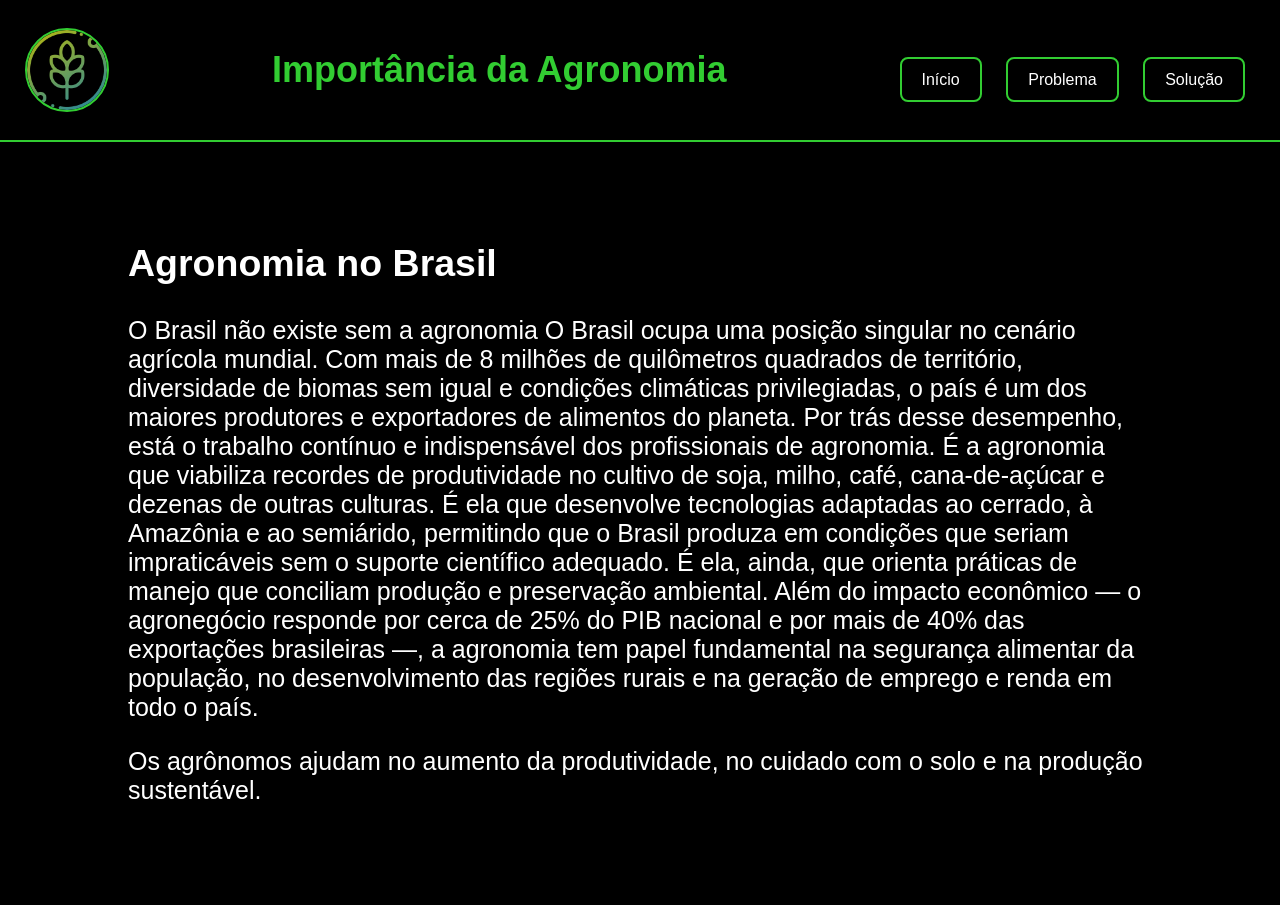
==== importancia.html @ 207a0b02 "ok" ====
<!DOCTYPE html>
<html lang="pt-br">

<head>
    <meta charset="UTF-8">
    <meta name="viewport" content="width=device-width, initial-scale=1.0">
    <title>Importância da Agronomia</title>
    <link rel="stylesheet" href="style.css">
</head>

<body>

    <header>
        <div class="logo-area">
            <img src="logo.png" alt="Logo Agro Forte" class="logo">
        </div>
        <h1>Importância da Agronomia</h1>

        <nav>
            <a href="index.html">Início</a>
            <a href="problema.html">Problema</a>
            <a href="solucao.html">Solução</a>
        </nav>
    </header>

    <section class="conteudo">
        <h2>Agronomia no Brasil</h2>

        <p>
            O Brasil não existe sem a agronomia
            O Brasil ocupa uma posição singular no cenário agrícola mundial. Com mais de 8 milhões de quilômetros
            quadrados de território, diversidade de biomas sem igual e condições climáticas privilegiadas, o país é um
            dos maiores produtores e exportadores de alimentos do planeta. Por trás desse desempenho, está o trabalho
            contínuo e indispensável dos profissionais de agronomia.
            É a agronomia que viabiliza recordes de produtividade no cultivo de soja, milho, café, cana-de-açúcar e
            dezenas de outras culturas. É ela que desenvolve tecnologias adaptadas ao cerrado, à Amazônia e ao
            semiárido, permitindo que o Brasil produza em condições que seriam impraticáveis sem o suporte científico
            adequado. É ela, ainda, que orienta práticas de manejo que conciliam produção e preservação ambiental.
            Além do impacto econômico — o agronegócio responde por cerca de 25% do PIB nacional e por mais de 40% das
            exportações brasileiras —, a agronomia tem papel fundamental na segurança alimentar da população, no
            desenvolvimento das regiões rurais e na geração de emprego e renda em todo o país.
        </p>

        <p>
            Os agrônomos ajudam no aumento da produtividade,
            no cuidado com o solo e na produção sustentável.
        </p>
    </section>

</body>

</html>
---- style.css ----
body {
    background-color: black;
    color: white;
    font-family: Arial, sans-serif;
    margin: 0;
}

header {
    display: flex;
    align-items: center;
    justify-content: space-between;
    flex-wrap: wrap;
    background-color: black;
    padding: 25px;
    text-align: center;
    border-bottom: 2px solid limegreen;
}

.logo {
    width: 80px;
    height: 80px;
    object-fit: cover;
    border: 2px solid limegreen;
    border-radius: 50%;
}

.logo-area {
    display: flex;
    align-items: center;
}

h1 {
    color: limegreen;
    font-size: 36px;
}

nav {
    margin-top: 20px;
}

nav a {
    color: white;
    text-decoration: none;
    margin: 10px;
    padding: 12px 20px;
    border: 2px solid limegreen;
    border-radius: 8px;
    transition: 0.3s;
}

nav a:hover {
    background-color: limegreen;
    color: black;
}

.inicio,
.conteudo {
    width: 80%;
    margin: 100px auto;
    font-size: 25px
}

 .agro{
    width:50%;
    display: block;
    margin: 0 auto;

}

.rodapé{
     width: 50%;
    margin: 25px auto;

}
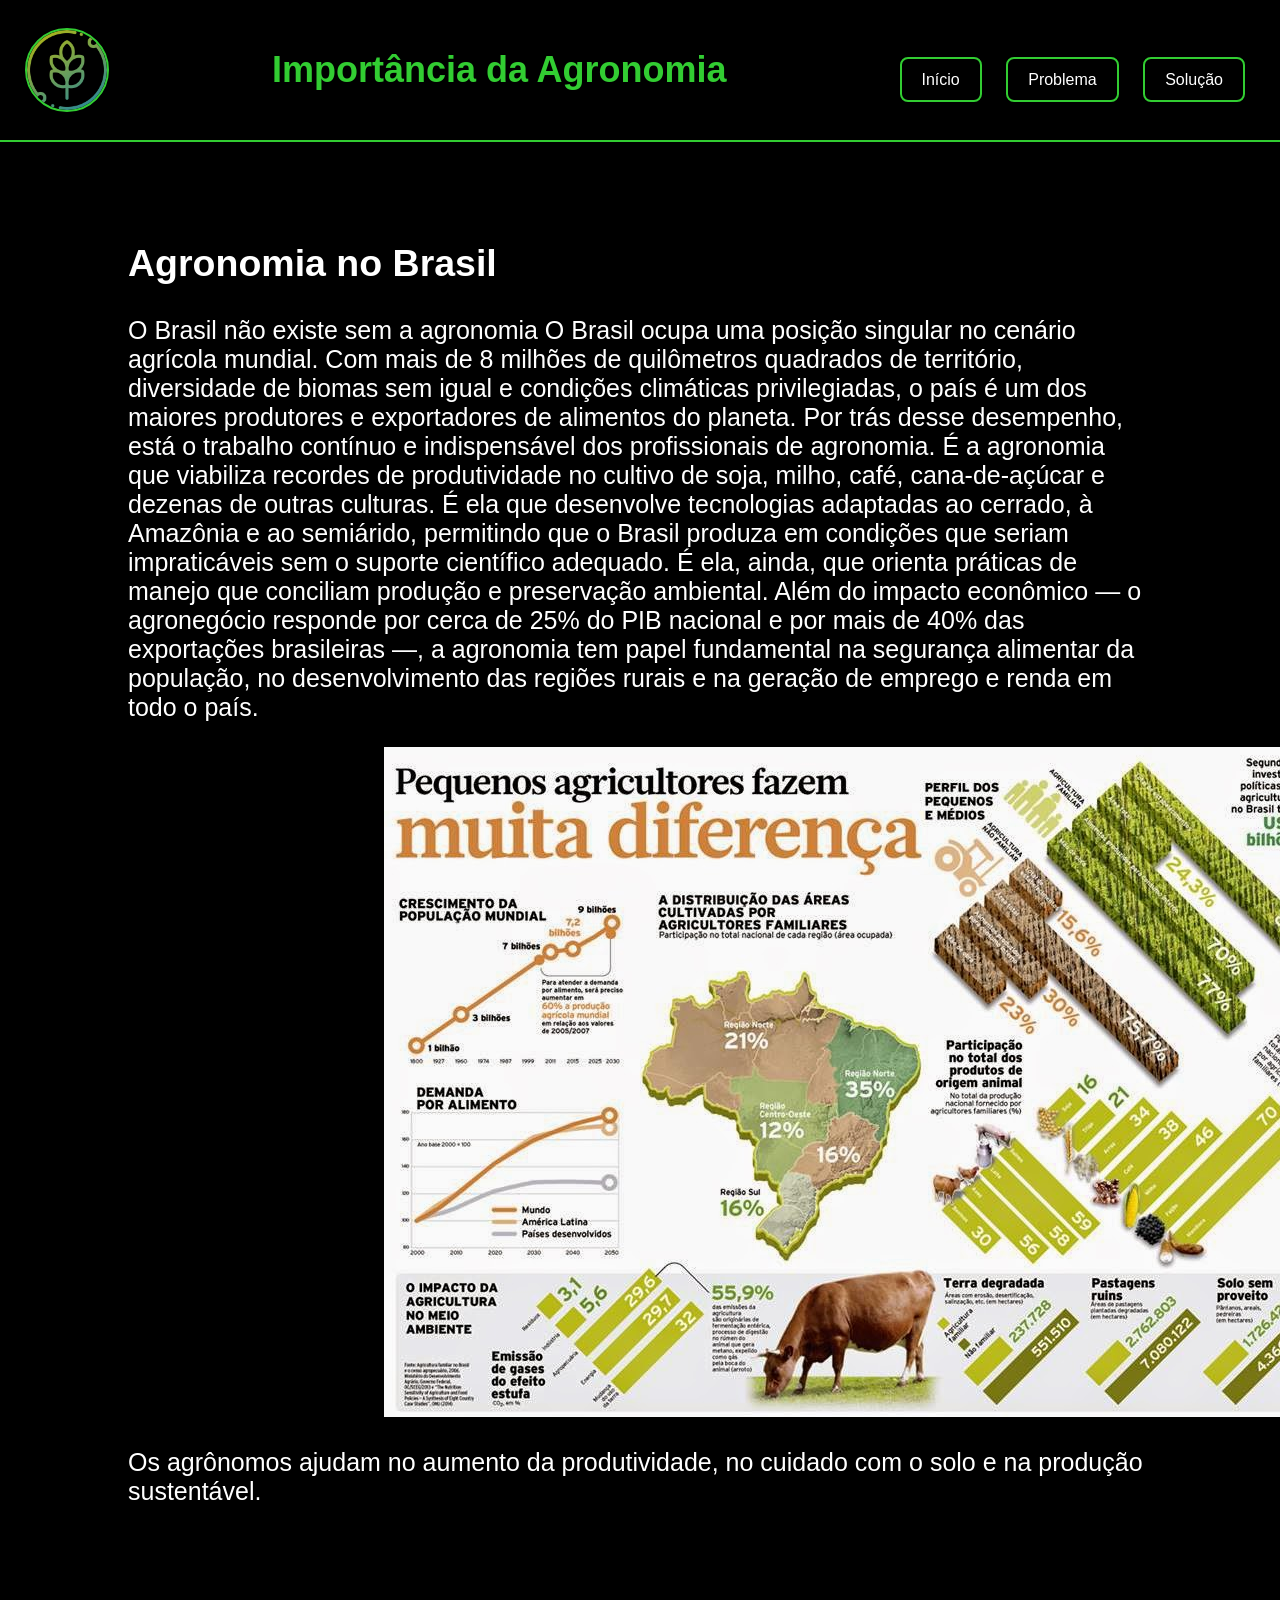
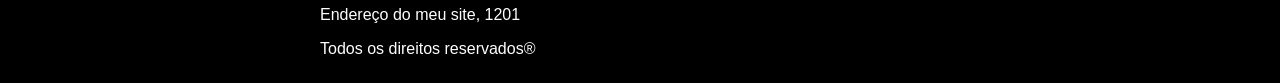
==== commit 7b27ad5d: "ok" ====
--- a/importancia.html
+++ b/importancia.html
@@ -40,12 +40,23 @@
             exportações brasileiras —, a agronomia tem papel fundamental na segurança alimentar da população, no
             desenvolvimento das regiões rurais e na geração de emprego e renda em todo o país.
         </p>
+        <section>
+            <div class="agro">
+            <img src="importancia.jpg" alt="importancia">
+            </div>
+        </section>
+        
 
         <p>
             Os agrônomos ajudam no aumento da produtividade,
             no cuidado com o solo e na produção sustentável.
         </p>
+
     </section>
+    <footer class="rodapé">
+         <p>Endereço do meu site, 1201</p>
+        <p>Todos os direitos reservados®</p>
+    </footer>
 
 </body>
 
--- a/style.css
+++ b/style.css
@@ -71,4 +71,8 @@
      width: 50%;
     margin: 25px auto;
 
+}
+
+.cor{
+    color:deepskyblue
 }
